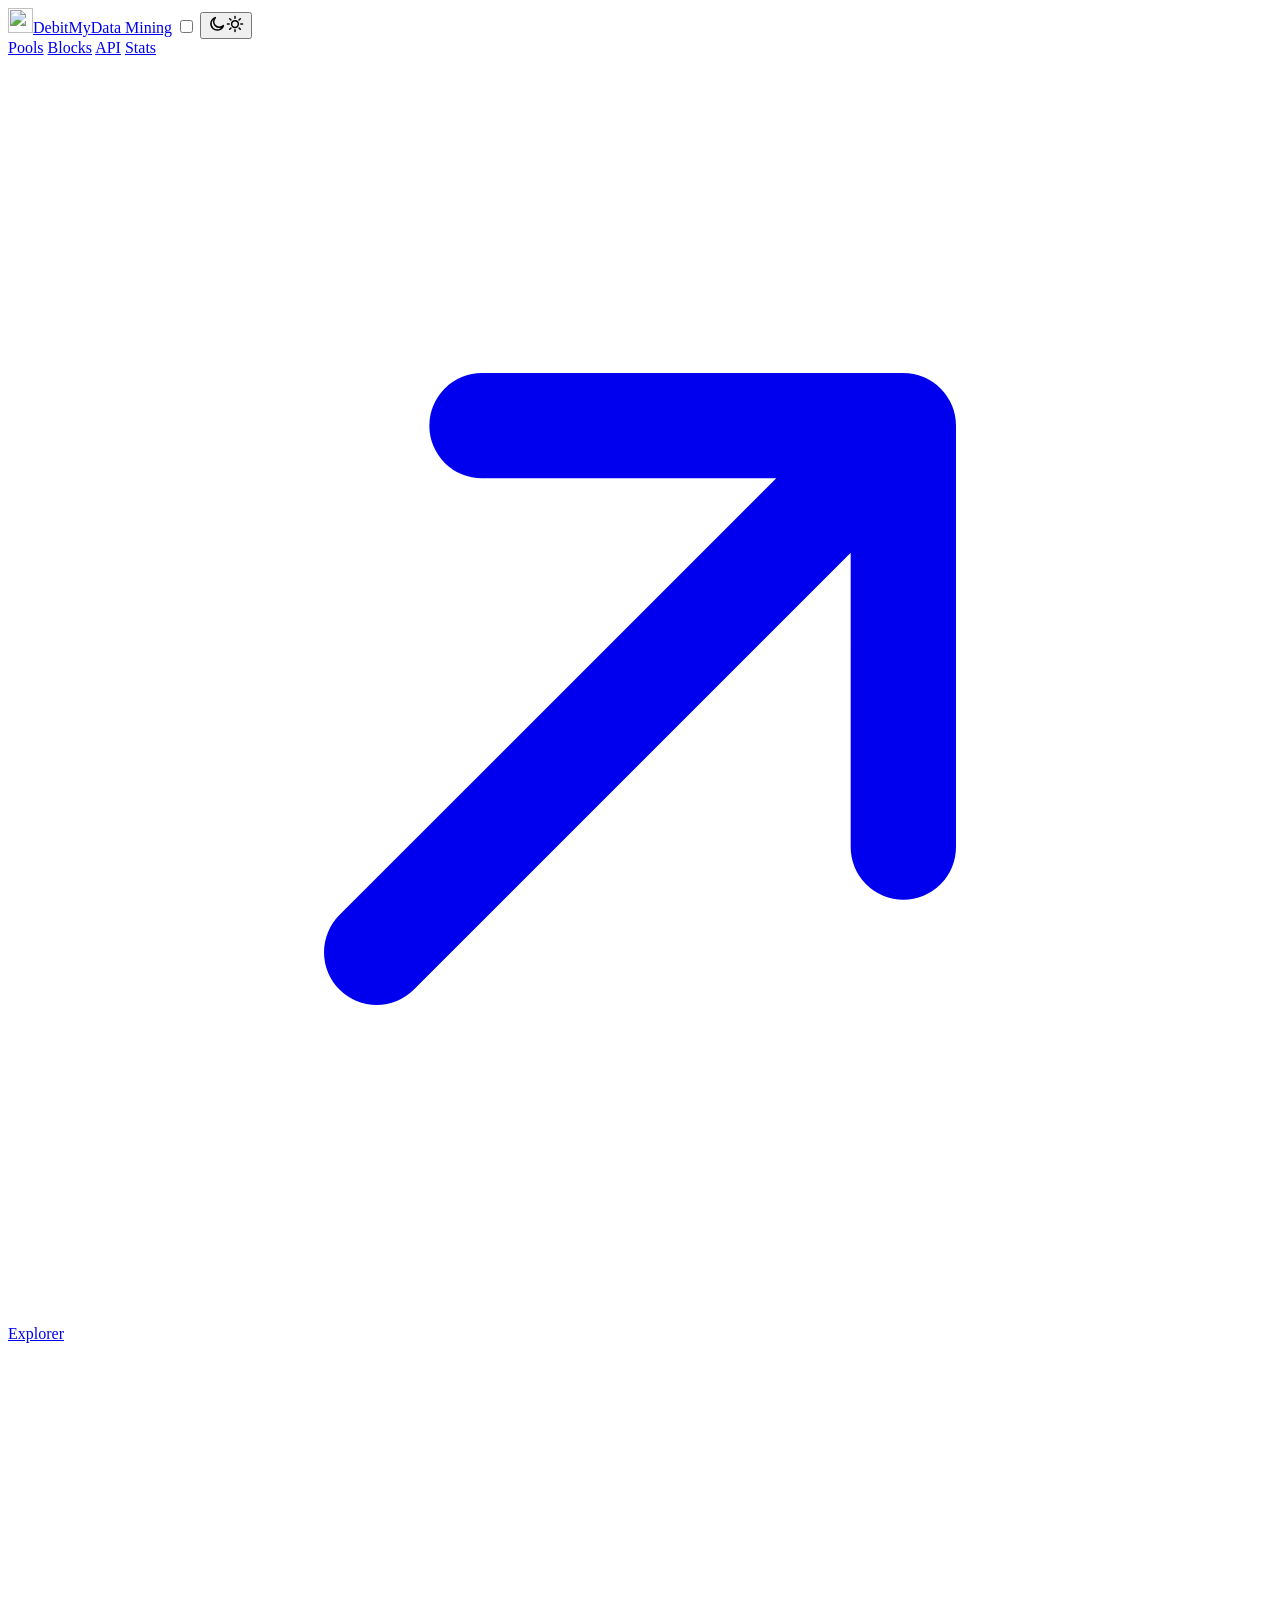
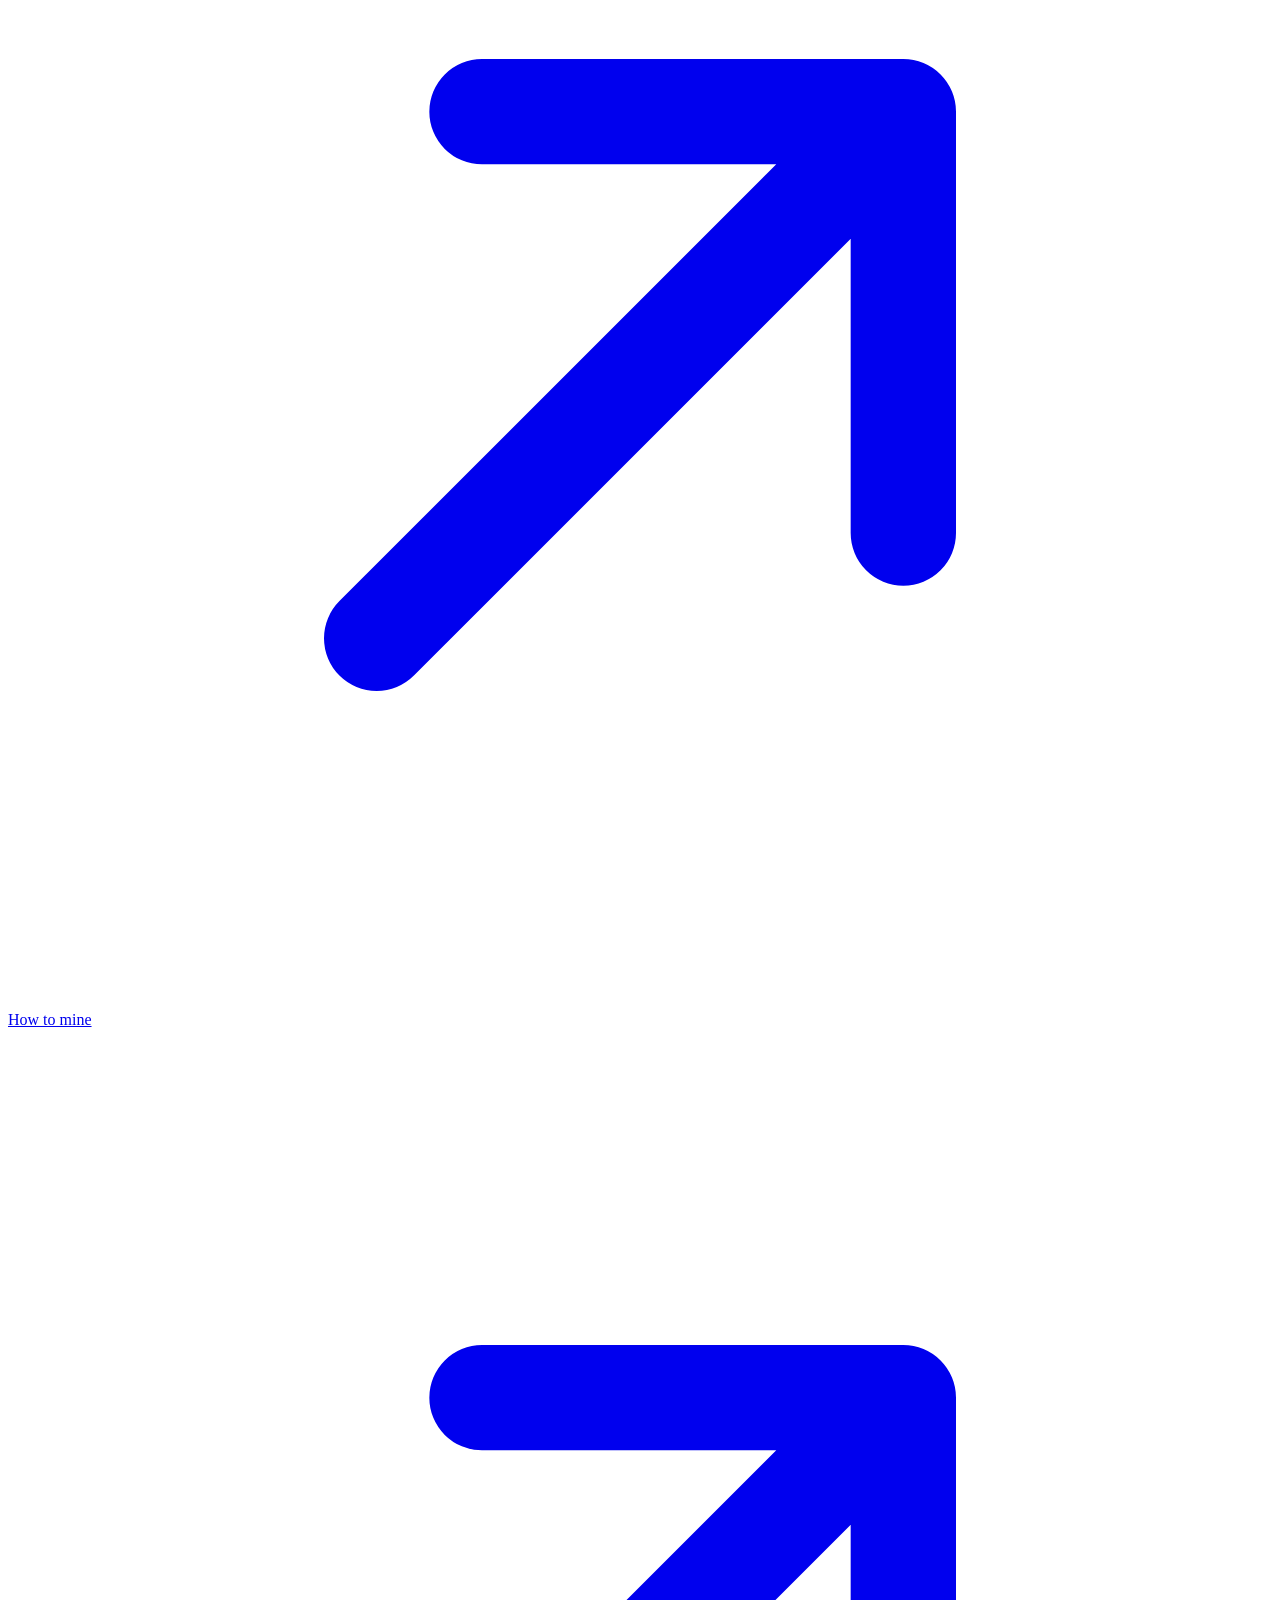
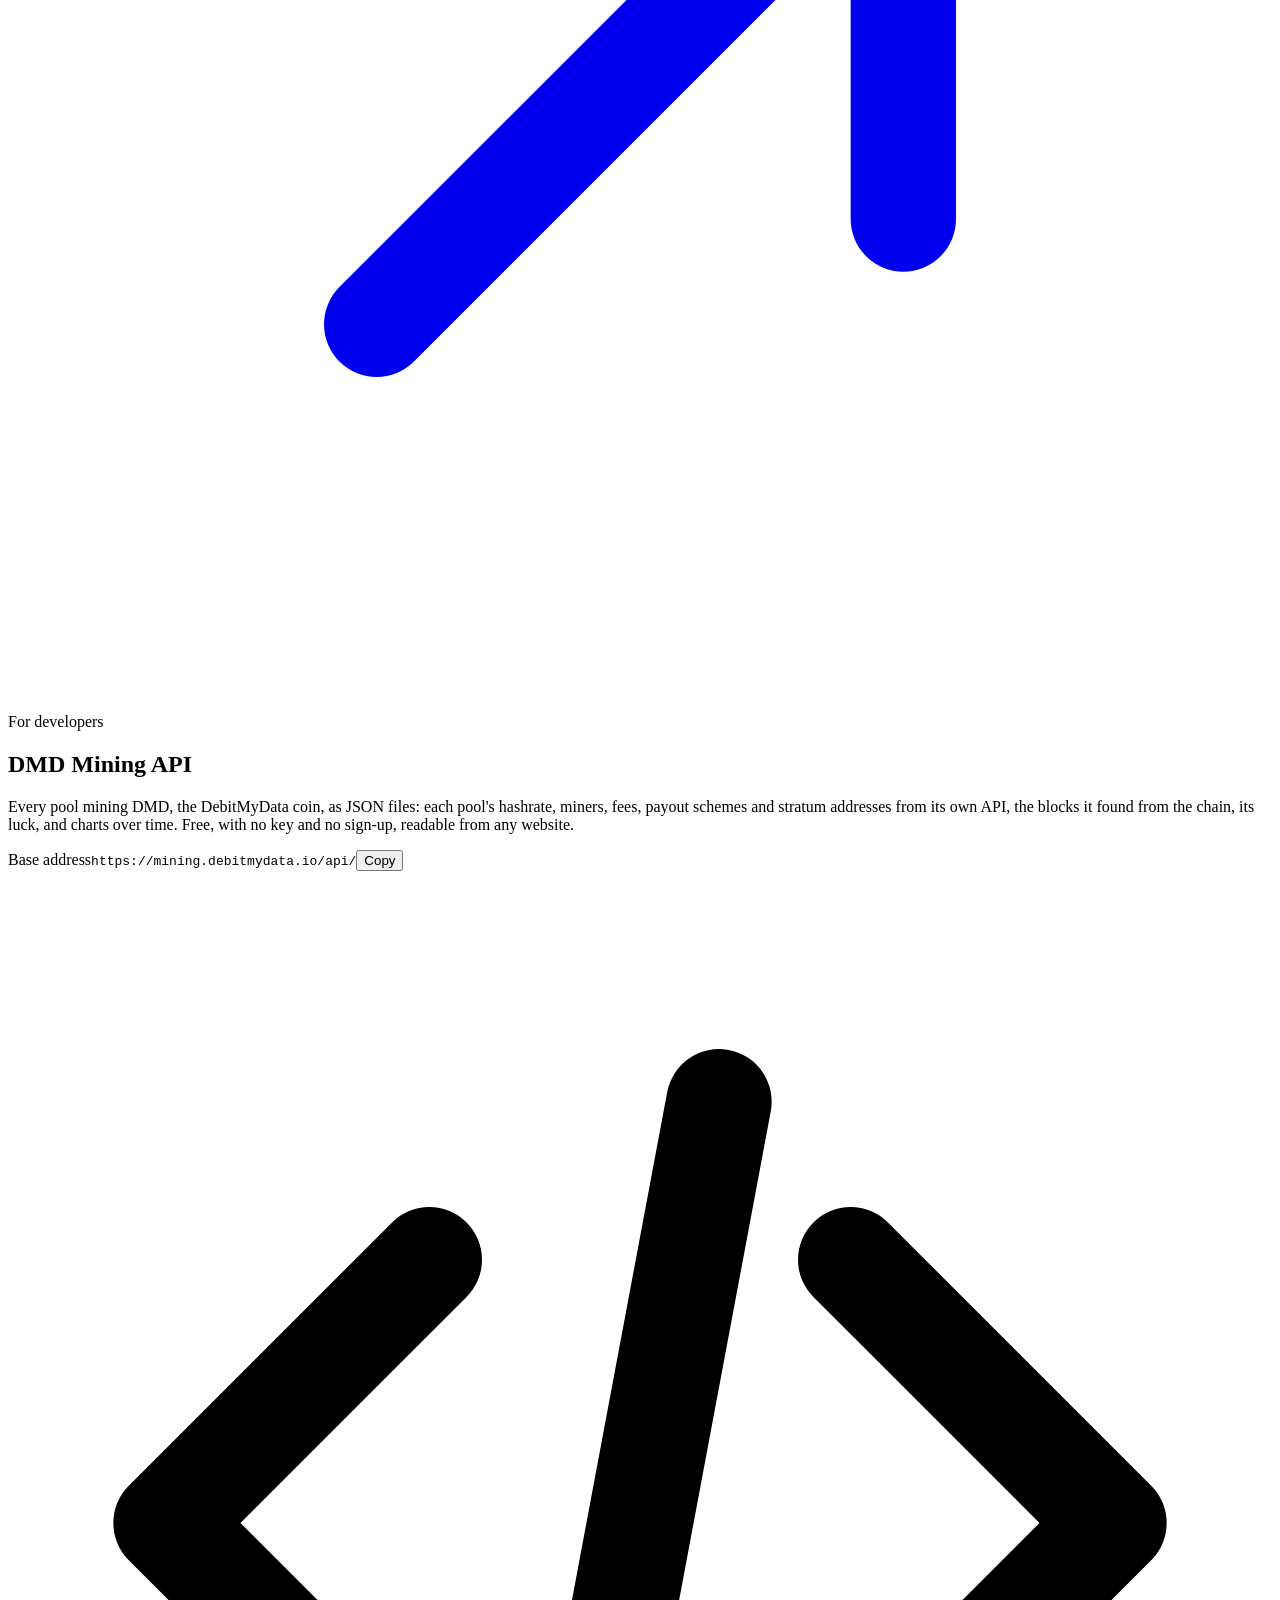
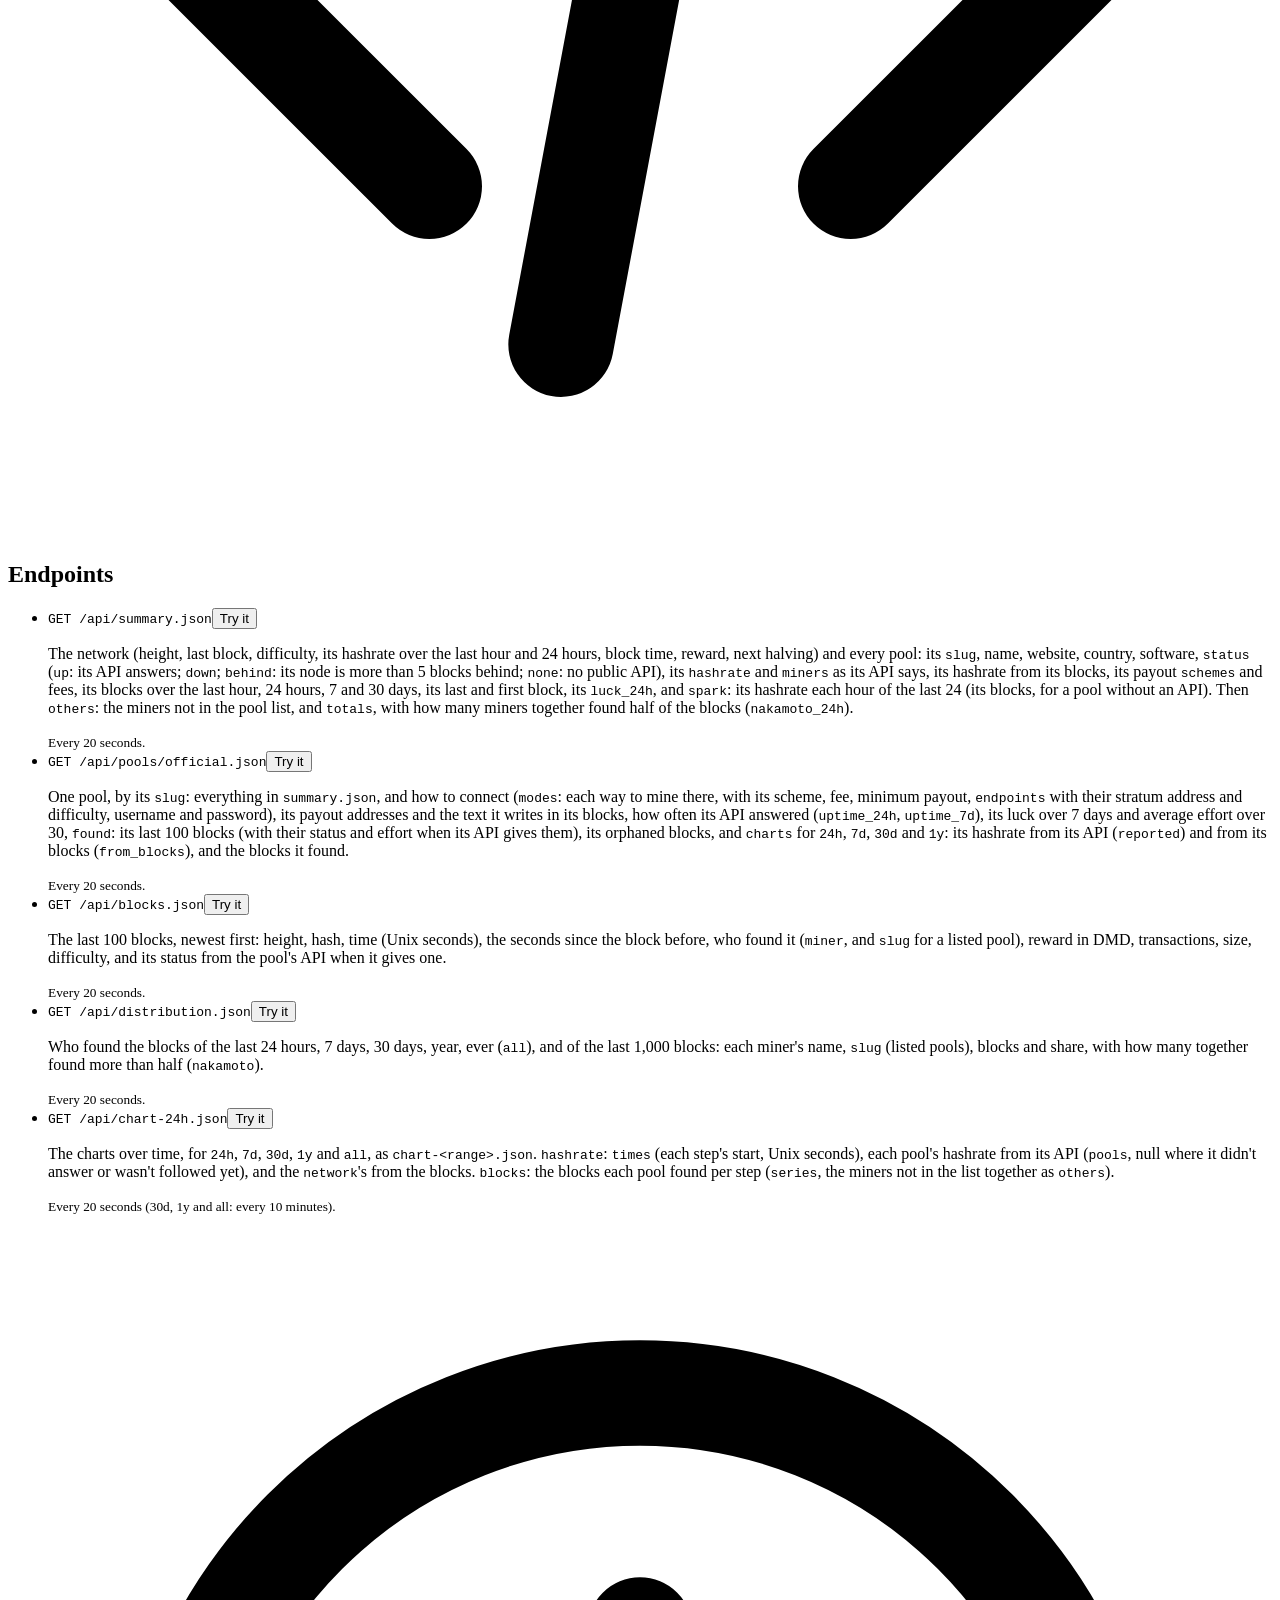
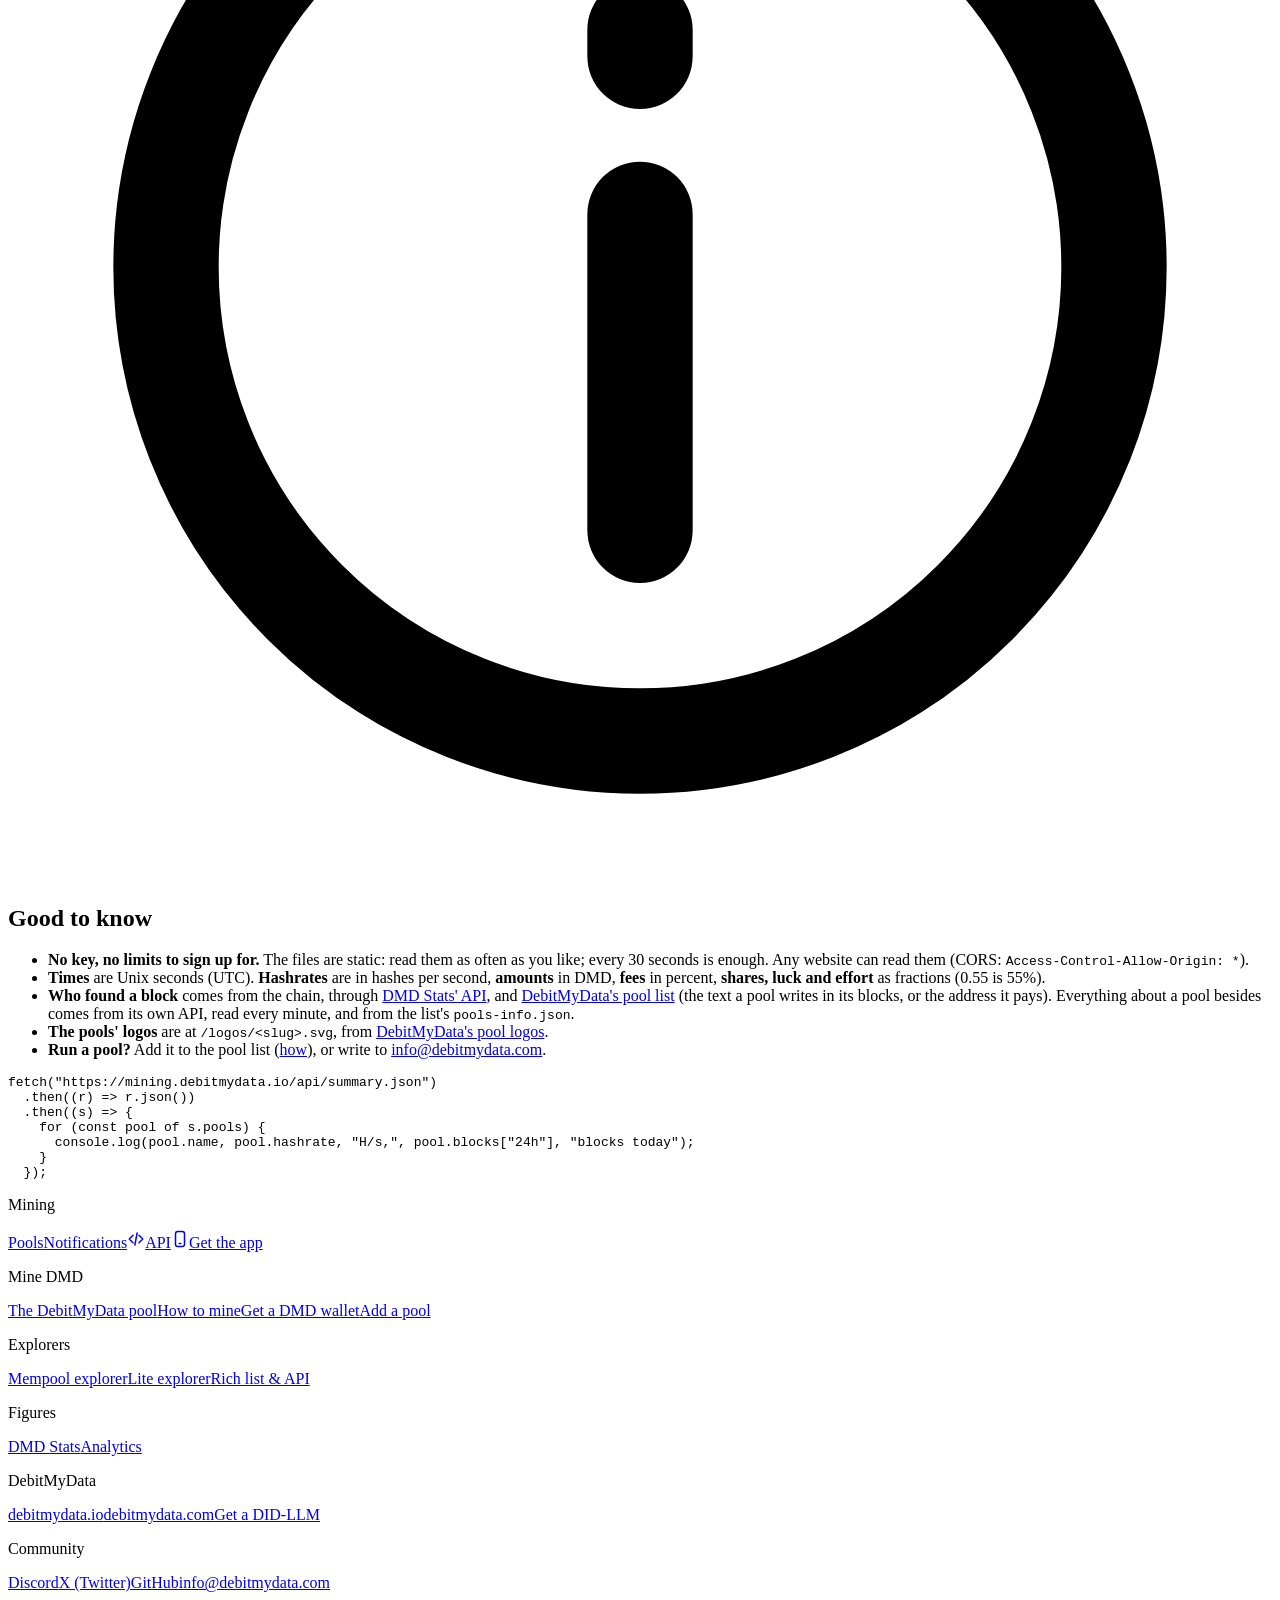
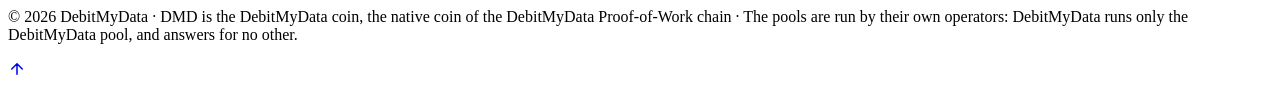
==== web/api.html @ f402c526 "DMD Mining 1.0.0: every pool mining DMD, live" ====
<!doctype html>
<html lang="en">
<head>
<meta charset="utf-8">
<meta name="viewport" content="width=device-width, initial-scale=1">
<script src="/js/early.js?v=1"></script>
<title>API · DMD Mining</title>
<link rel="manifest" href="/manifest.json">
<meta name="mobile-web-app-capable" content="yes">
<meta name="apple-mobile-web-app-capable" content="yes">
<meta name="apple-mobile-web-app-title" content="DMD Mining">
<meta name="apple-mobile-web-app-status-bar-style" content="default">
<link rel="apple-touch-icon" href="/images/app/apple-touch-icon.png?v=1">
<link rel="icon" type="image/png" sizes="192x192" href="/images/app/icon-192.png?v=1">
<link rel="icon" href="/favicon.ico" sizes="32x32">
<meta name="description" content="The DMD Mining API: every pool mining DMD, the DebitMyData coin, as JSON: hashrate, blocks, fees, stratum addresses, charts. Free, no key.">
<meta name="theme-color" content="#ffffff">
<meta property="og:type" content="website">
<meta property="og:title" content="DMD Mining: every DebitMyData mining pool">
<meta property="og:description" content="The pools mining DMD, live: hashrate, blocks found, fees, stratum addresses, notifications.">
<meta property="og:image" content="https://mining.debitmydata.io/images/app/icon-512.png?v=1">
<meta property="og:url" content="https://mining.debitmydata.io/api/">
<link rel="preload" href="/fonts/inter-wght.woff2" as="font" type="font/woff2" crossorigin>
<link rel="preload" href="/fonts/sora-wght.woff2" as="font" type="font/woff2" crossorigin>
<link rel="stylesheet" href="/css/base.css?v=1">
<link rel="stylesheet" href="/css/aurora.css?v=1">
<link rel="stylesheet" href="/css/mining.css?v=1">
</head>
<body class="dmd" id="top">
<header class="dmd-topbar"><div class="dmd-in">
<a class="dmd-brand" href="/"><img src="/images/dmd-mining-25.png" srcset="/images/dmd-mining-25.png 1x, /images/dmd-mining-50.png 2x, /images/dmd-mining-75.png 3x" width="25" height="25" alt="">DebitMyData <span class="dmd-tag">Mining</span></a>
<input type="checkbox" id="dmd-menu-toggle" class="dmd-menu-toggle" aria-label="Menu" aria-controls="dmd-menu">
<label for="dmd-menu-toggle" class="dmd-menu-button" aria-hidden="true"><span></span></label>
<button type="button" id="dmd-theme-toggle" class="dmd-theme-toggle" aria-label="Switch between the light and dark themes"><svg class="dmd-moon" viewBox="0 0 24 24" width="18" height="18" fill="none" stroke="currentColor" stroke-width="2" stroke-linecap="round" stroke-linejoin="round" aria-hidden="true" focusable="false"><path d="M20.5 14.2A8.5 8.5 0 1 1 9.8 3.5a6.8 6.8 0 0 0 10.7 10.7z"/></svg><svg class="dmd-sun" viewBox="0 0 24 24" width="18" height="18" fill="none" stroke="currentColor" stroke-width="2" stroke-linecap="round" stroke-linejoin="round" aria-hidden="true" focusable="false"><circle cx="12" cy="12" r="4.5"/><path d="M12 2v2.2M12 19.8V22M4.9 4.9l1.6 1.6M17.5 17.5l1.6 1.6M2 12h2.2M19.8 12H22M4.9 19.1l1.6-1.6M17.5 6.5l1.6-1.6"/></svg></button>
<div class="dmd-bellbox" id="dmd-bellbox" hidden>
<button type="button" class="dmd-bell" id="dmd-bell" data-unread="0" aria-haspopup="true" aria-expanded="false" aria-controls="dmd-bell-panel" title="Notifications" aria-label="Notifications"><svg viewBox="0 0 24 24" width="20" height="20" fill="none" stroke="currentColor" stroke-width="2" stroke-linecap="round" stroke-linejoin="round" aria-hidden="true" focusable="false"><path d="M18 8a6 6 0 0 0-12 0c0 7-3 9-3 9h18s-3-2-3-9"/><path d="M13.7 21a2 2 0 0 1-3.4 0"/></svg><span class="dmd-bell-dot" aria-hidden="true"></span></button>
<div class="dmd-bell-panel" id="dmd-bell-panel" role="region" aria-label="Notifications" hidden>
<div class="dmd-bell-head"><b>Notifications</b><button type="button" class="dmd-bell-all" hidden>Mark all as seen</button></div>
<ul class="dmd-bell-list"></ul><p class="dmd-bell-empty">Loading…</p>
<div class="dmd-bell-actions" hidden><button type="button" class="dmd-button dmd-bell-on">Turn on notifications</button></div>
<div class="dmd-bell-foot"><a class="dmd-bell-settings" href="/#notifications">Notification settings</a>
<span class="dmd-bell-tools"><button type="button" class="dmd-bell-test" hidden>Send a test notice</button><button type="button" class="dmd-bell-off" hidden>Turn off</button></span></div>
</div></div>
<nav id="dmd-menu" class="dmd-nav" aria-label="DMD Mining">
<a href="/">Pools</a>
<a href="/#blocks">Blocks</a>
<a href="/api/" class="on" aria-current="page">API</a>
<a href="https://stats.debitmydata.io/" target="_blank" rel="noopener">Stats <svg viewBox="0 0 24 24" fill="none" stroke="currentColor" stroke-width="2" stroke-linecap="round" stroke-linejoin="round" aria-hidden="true" focusable="false"><path d="M7 17L17 7M9 7h8v8"/></svg></a>
<a href="https://mempool.debitmydata.io/" target="_blank" rel="noopener">Explorer <svg viewBox="0 0 24 24" fill="none" stroke="currentColor" stroke-width="2" stroke-linecap="round" stroke-linejoin="round" aria-hidden="true" focusable="false"><path d="M7 17L17 7M9 7h8v8"/></svg></a>
<a class="dmd-cta" href="https://debitmydata.io/#mining" target="_blank" rel="noopener">How to mine <svg viewBox="0 0 24 24" fill="none" stroke="currentColor" stroke-width="2" stroke-linecap="round" stroke-linejoin="round" aria-hidden="true" focusable="false"><path d="M7 17L17 7M9 7h8v8"/></svg></a>
</nav></div></header>

<main><div class="content-inner">
<section class="dmd-hero dmd-hero-api">
<div>
<p class="dmd-eyebrow">For developers</p>
<h1>DMD Mining API</h1>
<p class="dmd-lead">Every pool mining DMD, the DebitMyData coin, as JSON files: each pool's hashrate, miners, fees, payout schemes and stratum addresses from its own API, the blocks it found from the chain, its luck, and charts over time. Free, with no key and no sign-up, readable from any website.</p>
</div>
<div class="dmd-api-base"><span class="dmd-label">Base address</span><code>https://mining.debitmydata.io/api/</code><button type="button" class="dmd-copy-base" data-copy="https://mining.debitmydata.io/api/">Copy</button></div>
</section>

<section class="dmd-card" aria-labelledby="ep-title">
<div class="dmd-card-head"><h2 id="ep-title"><svg viewBox="0 0 24 24" fill="none" stroke="currentColor" stroke-width="2" stroke-linecap="round" stroke-linejoin="round" aria-hidden="true" focusable="false"><path d="M8 7l-5 5 5 5M16 7l5 5-5 5M13.5 4l-3 16"/></svg>Endpoints</h2></div>
<ul class="dmd-endpoints">
<li class="dmd-endpoint"><div class="dmd-endpoint-head"><code><span class="dmd-get">GET</span> /api/summary.json</code><button type="button" class="dmd-try" data-try="/api/summary.json">Try it</button></div><p>The network (height, last block, difficulty, its hashrate over the last hour and 24 hours, block time, reward, next halving) and every pool: its <code>slug</code>, name, website, country, software, <code>status</code> (<code>up</code>: its API answers; <code>down</code>; <code>behind</code>: its node is more than 5 blocks behind; <code>none</code>: no public API), its <code>hashrate</code> and <code>miners</code> as its API says, its hashrate from its blocks, its payout <code>schemes</code> and fees, its blocks over the last hour, 24 hours, 7 and 30 days, its last and first block, its <code>luck_24h</code>, and <code>spark</code>: its hashrate each hour of the last 24 (its blocks, for a pool without an API). Then <code>others</code>: the miners not in the pool list, and <code>totals</code>, with how many miners together found half of the blocks (<code>nakamoto_24h</code>).</p><small>Every 20 seconds.</small><pre class="dmd-try-out" hidden></pre></li>
<li class="dmd-endpoint"><div class="dmd-endpoint-head"><code><span class="dmd-get">GET</span> /api/pools/official.json</code><button type="button" class="dmd-try" data-try="/api/pools/official.json">Try it</button></div><p>One pool, by its <code>slug</code>: everything in <code>summary.json</code>, and how to connect (<code>modes</code>: each way to mine there, with its scheme, fee, minimum payout, <code>endpoints</code> with their stratum address and difficulty, username and password), its payout addresses and the text it writes in its blocks, how often its API answered (<code>uptime_24h</code>, <code>uptime_7d</code>), its luck over 7 days and average effort over 30, <code>found</code>: its last 100 blocks (with their status and effort when its API gives them), its orphaned blocks, and <code>charts</code> for <code>24h</code>, <code>7d</code>, <code>30d</code> and <code>1y</code>: its hashrate from its API (<code>reported</code>) and from its blocks (<code>from_blocks</code>), and the blocks it found.</p><small>Every 20 seconds.</small><pre class="dmd-try-out" hidden></pre></li>
<li class="dmd-endpoint"><div class="dmd-endpoint-head"><code><span class="dmd-get">GET</span> /api/blocks.json</code><button type="button" class="dmd-try" data-try="/api/blocks.json">Try it</button></div><p>The last 100 blocks, newest first: height, hash, time (Unix seconds), the seconds since the block before, who found it (<code>miner</code>, and <code>slug</code> for a listed pool), reward in DMD, transactions, size, difficulty, and its status from the pool's API when it gives one.</p><small>Every 20 seconds.</small><pre class="dmd-try-out" hidden></pre></li>
<li class="dmd-endpoint"><div class="dmd-endpoint-head"><code><span class="dmd-get">GET</span> /api/distribution.json</code><button type="button" class="dmd-try" data-try="/api/distribution.json">Try it</button></div><p>Who found the blocks of the last 24 hours, 7 days, 30 days, year, ever (<code>all</code>), and of the last 1,000 blocks: each miner's name, <code>slug</code> (listed pools), blocks and share, with how many together found more than half (<code>nakamoto</code>).</p><small>Every 20 seconds.</small><pre class="dmd-try-out" hidden></pre></li>
<li class="dmd-endpoint"><div class="dmd-endpoint-head"><code><span class="dmd-get">GET</span> /api/chart-24h.json</code><button type="button" class="dmd-try" data-try="/api/chart-24h.json">Try it</button></div><p>The charts over time, for <code>24h</code>, <code>7d</code>, <code>30d</code>, <code>1y</code> and <code>all</code>, as <code>chart-&lt;range&gt;.json</code>. <code>hashrate</code>: <code>times</code> (each step's start, Unix seconds), each pool's hashrate from its API (<code>pools</code>, null where it didn't answer or wasn't followed yet), and the <code>network</code>'s from the blocks. <code>blocks</code>: the blocks each pool found per step (<code>series</code>, the miners not in the list together as <code>others</code>).</p><small>Every 20 seconds (30d, 1y and all: every 10 minutes).</small><pre class="dmd-try-out" hidden></pre></li>
</ul>
</section>

<section class="dmd-card" aria-labelledby="notes-title">
<div class="dmd-card-head"><h2 id="notes-title"><svg viewBox="0 0 24 24" fill="none" stroke="currentColor" stroke-width="2" stroke-linecap="round" stroke-linejoin="round" aria-hidden="true" focusable="false"><circle cx="12" cy="12" r="9"/><path d="M12 11v6M12 7.5v.5"/></svg>Good to know</h2></div>
<ul class="dmd-notes-list">
<li><b>No key, no limits to sign up for.</b> The files are static: read them as often as you like; every 30 seconds is enough. Any website can read them (CORS: <code>Access-Control-Allow-Origin: *</code>).</li>
<li><b>Times</b> are Unix seconds (UTC). <b>Hashrates</b> are in hashes per second, <b>amounts</b> in DMD, <b>fees</b> in percent, <b>shares, luck and effort</b> as fractions (0.55 is 55%).</li>
<li><b>Who found a block</b> comes from the chain, through <a href="https://stats.debitmydata.io/api/" target="_blank" rel="noopener">DMD Stats' API</a>, and <a href="https://github.com/DebitMyData-PoW/mining-pools" target="_blank" rel="noopener">DebitMyData's pool list</a> (the text a pool writes in its blocks, or the address it pays). Everything about a pool besides comes from its own API, read every minute, and from the list's <code>pools-info.json</code>.</li>
<li><b>The pools' logos</b> are at <code>/logos/&lt;slug&gt;.svg</code>, from <a href="https://github.com/DebitMyData-PoW/mining-pool-logos" target="_blank" rel="noopener">DebitMyData's pool logos</a>.</li>
<li><b>Run a pool?</b> Add it to the pool list (<a href="https://github.com/DebitMyData-PoW/mining-pools#readme" target="_blank" rel="noopener">how</a>), or write to <a href="mailto:info@debitmydata.com">info@debitmydata.com</a>.</li>
</ul>
</section>

<pre class="dmd-example"><code>fetch("https://mining.debitmydata.io/api/summary.json")
  .then((r) =&gt; r.json())
  .then((s) =&gt; {
    for (const pool of s.pools) {
      console.log(pool.name, pool.hashrate, "H/s,", pool.blocks["24h"], "blocks today");
    }
  });</code></pre>
</div></main>

<footer class="dmd-footer" id="dmd-footer"><div class="dmd-in"><div class="dmd-cols">
<div class="dmd-col"><p class="dmd-head">Mining</p><a href="/">Pools</a><a href="/#notifications">Notifications</a><a class="dmd-pill-link dmd-api-link" href="/api/"><svg viewBox="0 0 24 24" width="18" height="18" fill="none" stroke="currentColor" stroke-width="2" stroke-linecap="round" stroke-linejoin="round" aria-hidden="true" focusable="false"><path d="M8 7l-5 5 5 5M16 7l5 5-5 5M13.5 4l-3 16"/></svg>API</a><a class="dmd-get-app" href="#get-the-app"><svg viewBox="0 0 24 24" width="18" height="18" fill="none" stroke="currentColor" stroke-width="2" stroke-linecap="round" stroke-linejoin="round" aria-hidden="true" focusable="false"><rect x="6" y="2" width="12" height="20" rx="3"/><path d="M11 18h2"/></svg>Get the app</a></div>
<div class="dmd-col"><p class="dmd-head">Mine DMD</p><a href="https://pool.debitmydata.io/" target="_blank" rel="noopener">The DebitMyData pool</a><a href="https://debitmydata.io/#mining" target="_blank" rel="noopener">How to mine</a><a href="https://debitmydata.io/#wallets" target="_blank" rel="noopener">Get a DMD wallet</a><a href="https://github.com/DebitMyData-PoW/mining-pools#readme" target="_blank" rel="noopener">Add a pool</a></div>
<div class="dmd-col"><p class="dmd-head">Explorers</p><a href="https://mempool.debitmydata.io/" target="_blank" rel="noopener">Mempool explorer</a><a href="https://chain.debitmydata.io/" target="_blank" rel="noopener">Lite explorer</a><a href="https://explorer.debitmydata.io/" target="_blank" rel="noopener">Rich list &amp; API</a></div>
<div class="dmd-col"><p class="dmd-head">Figures</p><a href="https://stats.debitmydata.io/" target="_blank" rel="noopener">DMD Stats</a><a href="https://analytics.debitmydata.io/" target="_blank" rel="noopener">Analytics</a></div>
<div class="dmd-col"><p class="dmd-head">DebitMyData</p><a href="https://debitmydata.io/" target="_blank" rel="noopener">debitmydata.io</a><a href="https://debitmydata.com/" target="_blank" rel="noopener">debitmydata.com</a><a href="https://id.debitmydata.io/" target="_blank" rel="noopener">Get a DID-LLM</a></div>
<div class="dmd-col"><p class="dmd-head">Community</p><a href="https://discord.gg/PSK436rP4Y" target="_blank" rel="noopener">Discord</a><a href="https://x.com/debitmydataPOW" target="_blank" rel="noopener">X (Twitter)</a><a href="https://github.com/DebitMyData-PoW" target="_blank" rel="noopener">GitHub</a><a href="mailto:info@debitmydata.com">info@debitmydata.com</a></div>
</div>
<p class="dmd-legal">© <span id="dmd-year">2026</span> DebitMyData · DMD is the DebitMyData coin, the native coin of the DebitMyData Proof-of-Work chain · The pools are run by their own operators: DebitMyData runs only the DebitMyData pool, and answers for no other.</p>
</div></footer>
<a class="dmd-to-top" href="#top" aria-label="Back to top" title="Back to top"><svg viewBox="0 0 24 24" width="18" height="18" fill="none" stroke="currentColor" stroke-width="2" stroke-linecap="round" stroke-linejoin="round" aria-hidden="true" focusable="false"><path d="M12 5l-7 7m7-7l7 7M12 5v14"/></svg></a>

<dialog id="dmd-install" class="dmd-install" aria-labelledby="dmd-install-title">
<div class="in">
<button type="button" id="dmd-install-close" class="dmd-install-close" aria-label="Close">&times;</button>
<img src="/images/app/icon-512.png?v=1" alt="" width="112" height="112" loading="lazy" decoding="async">
<h2 id="dmd-install-title" tabindex="-1" autofocus>Get the DMD Mining app</h2>
<p id="dmd-install-how"></p>
<ol id="dmd-install-iphone" class="steps" hidden>
<li><span>Tap <b>Share</b></span><svg viewBox="0 0 24 24" width="22" height="22" aria-hidden="true" focusable="false"><path d="M12 3v12M8 7l4-4 4 4M7 10H6a2 2 0 0 0-2 2v7a2 2 0 0 0 2 2h12a2 2 0 0 0 2-2v-7a2 2 0 0 0-2-2h-1" fill="none" stroke="currentColor" stroke-width="2" stroke-linecap="round" stroke-linejoin="round"/></svg></li>
<li><span>Choose <b>Add to Home Screen</b></span><svg viewBox="0 0 24 24" width="22" height="22" aria-hidden="true" focusable="false"><rect x="4" y="4" width="16" height="16" rx="4" fill="none" stroke="currentColor" stroke-width="2"/><path d="M12 8v8M8 12h8" fill="none" stroke="currentColor" stroke-width="2" stroke-linecap="round"/></svg></li></ol>
<ol id="dmd-install-android" class="steps" hidden>
<li><span>Open the browser's menu <b>&#8942;</b></span></li>
<li><span>Tap <b>Install app</b> or <b>Add to Home screen</b></span></li></ol>
<p id="dmd-install-note" class="note" hidden>Already added it? Open it from your home screen.</p>
<div class="dmd-install-actions">
<button type="button" id="dmd-install-go" class="dmd-button dmd-install-go" hidden>Install the app</button>
<button type="button" id="dmd-install-later" class="dmd-install-later">Not now</button>
</div></div></dialog>

<script src="/js/notify.js?v=1"></script>
<script src="/js/common.js?v=1"></script>
<script src="/js/api.js?v=1"></script>
<script src="/js/install.js?v=1"></script>
</body>
</html>
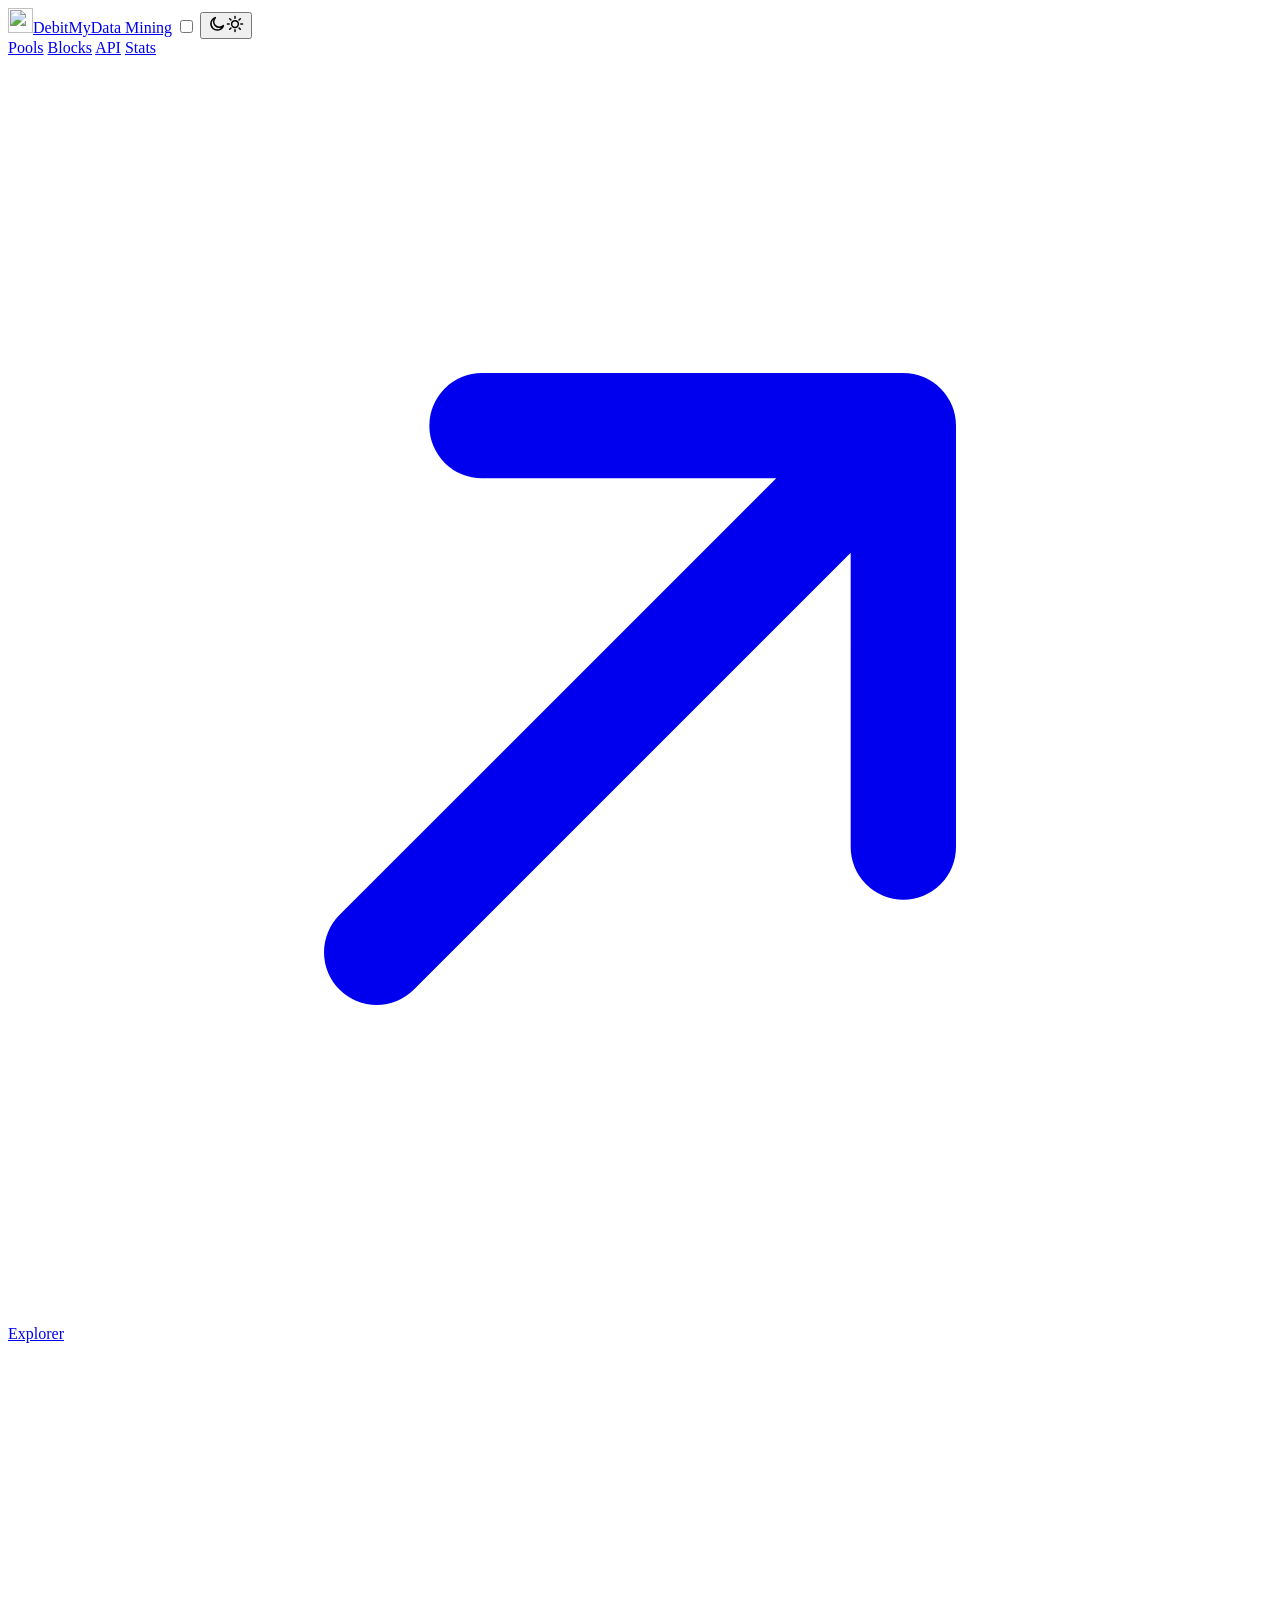
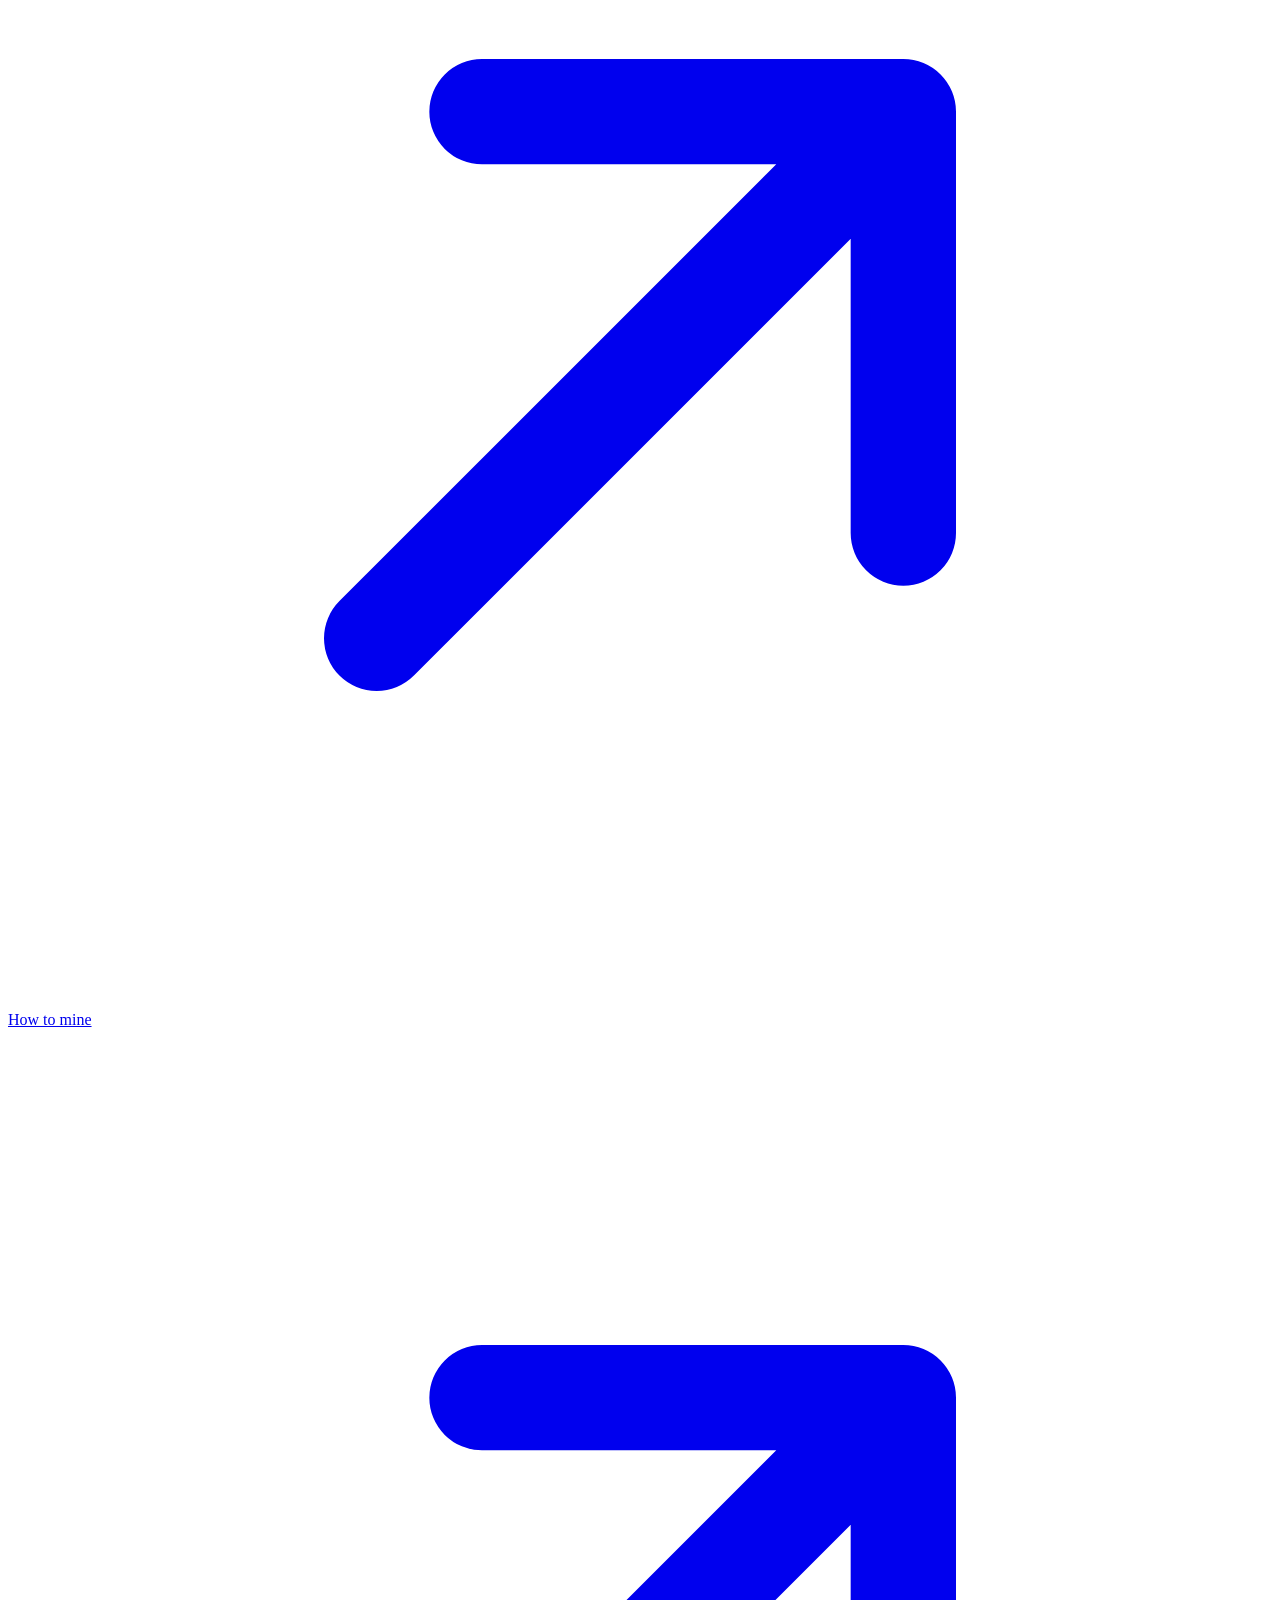
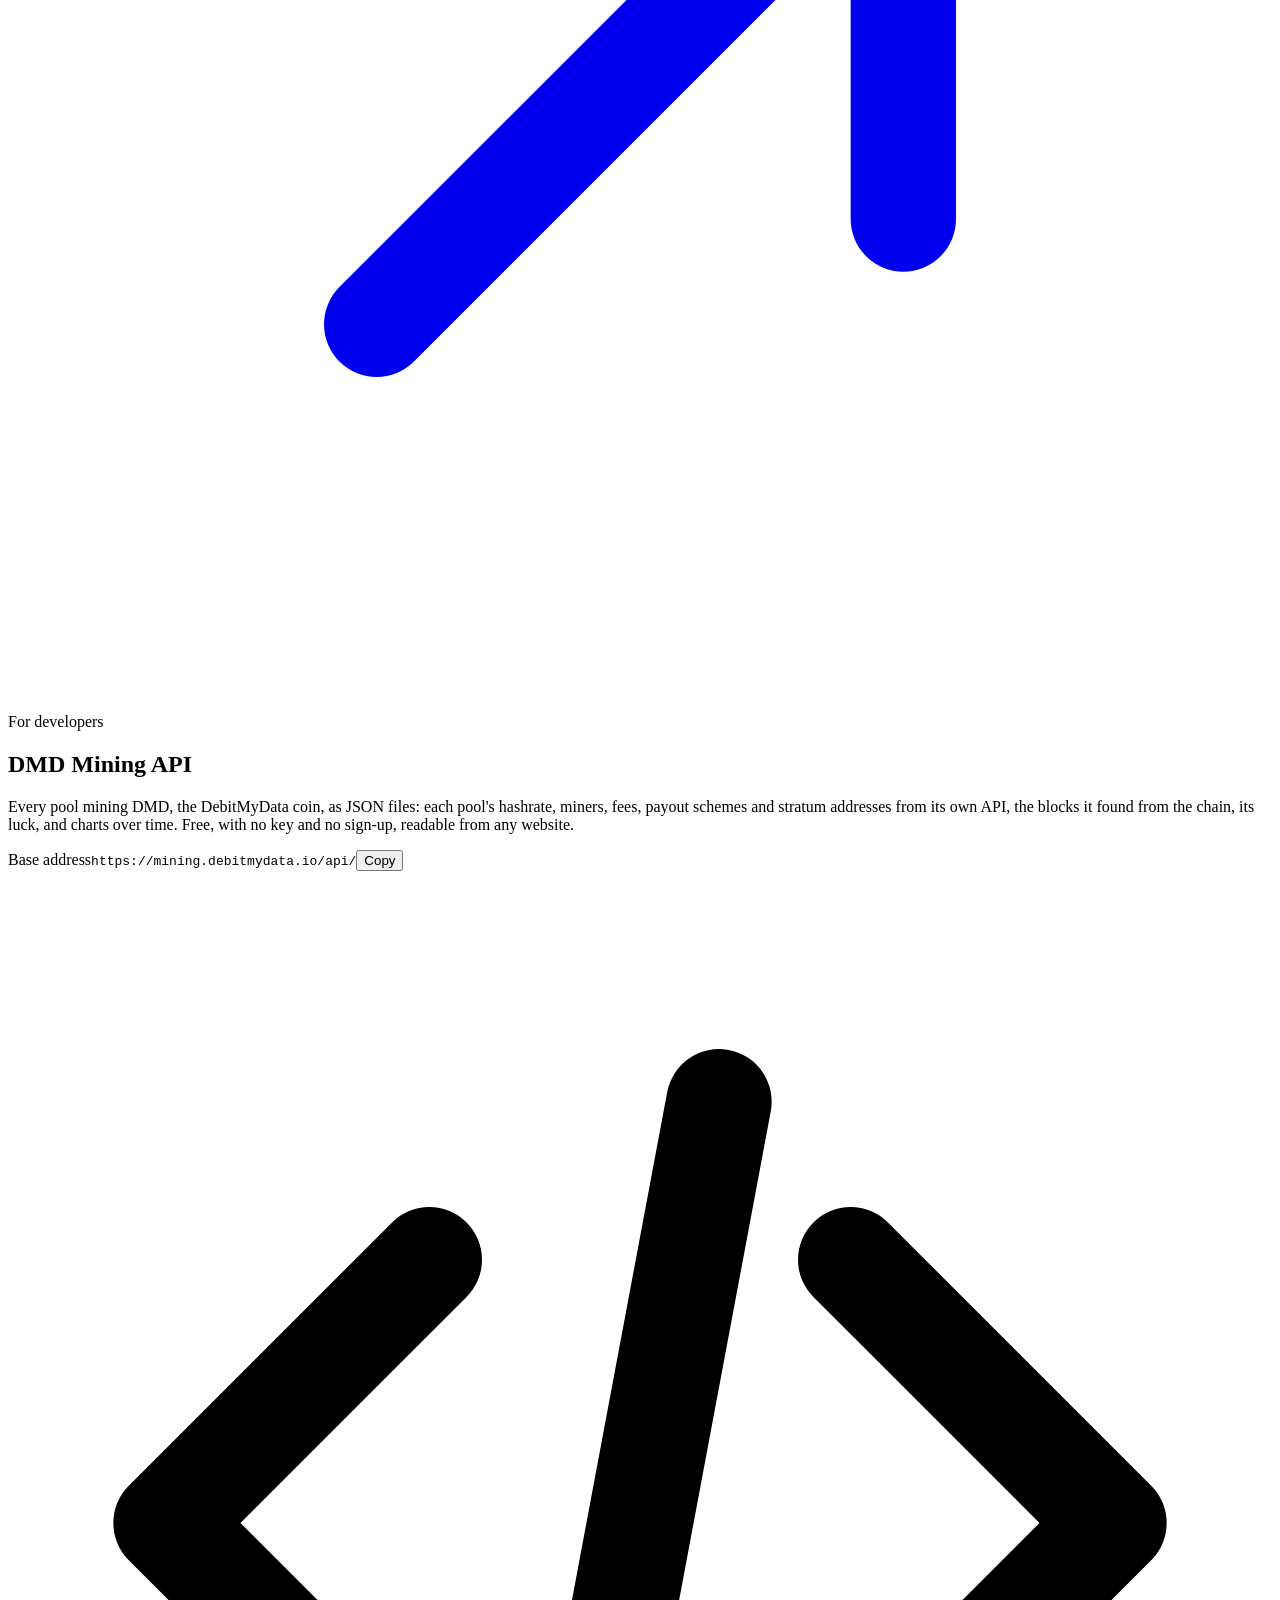
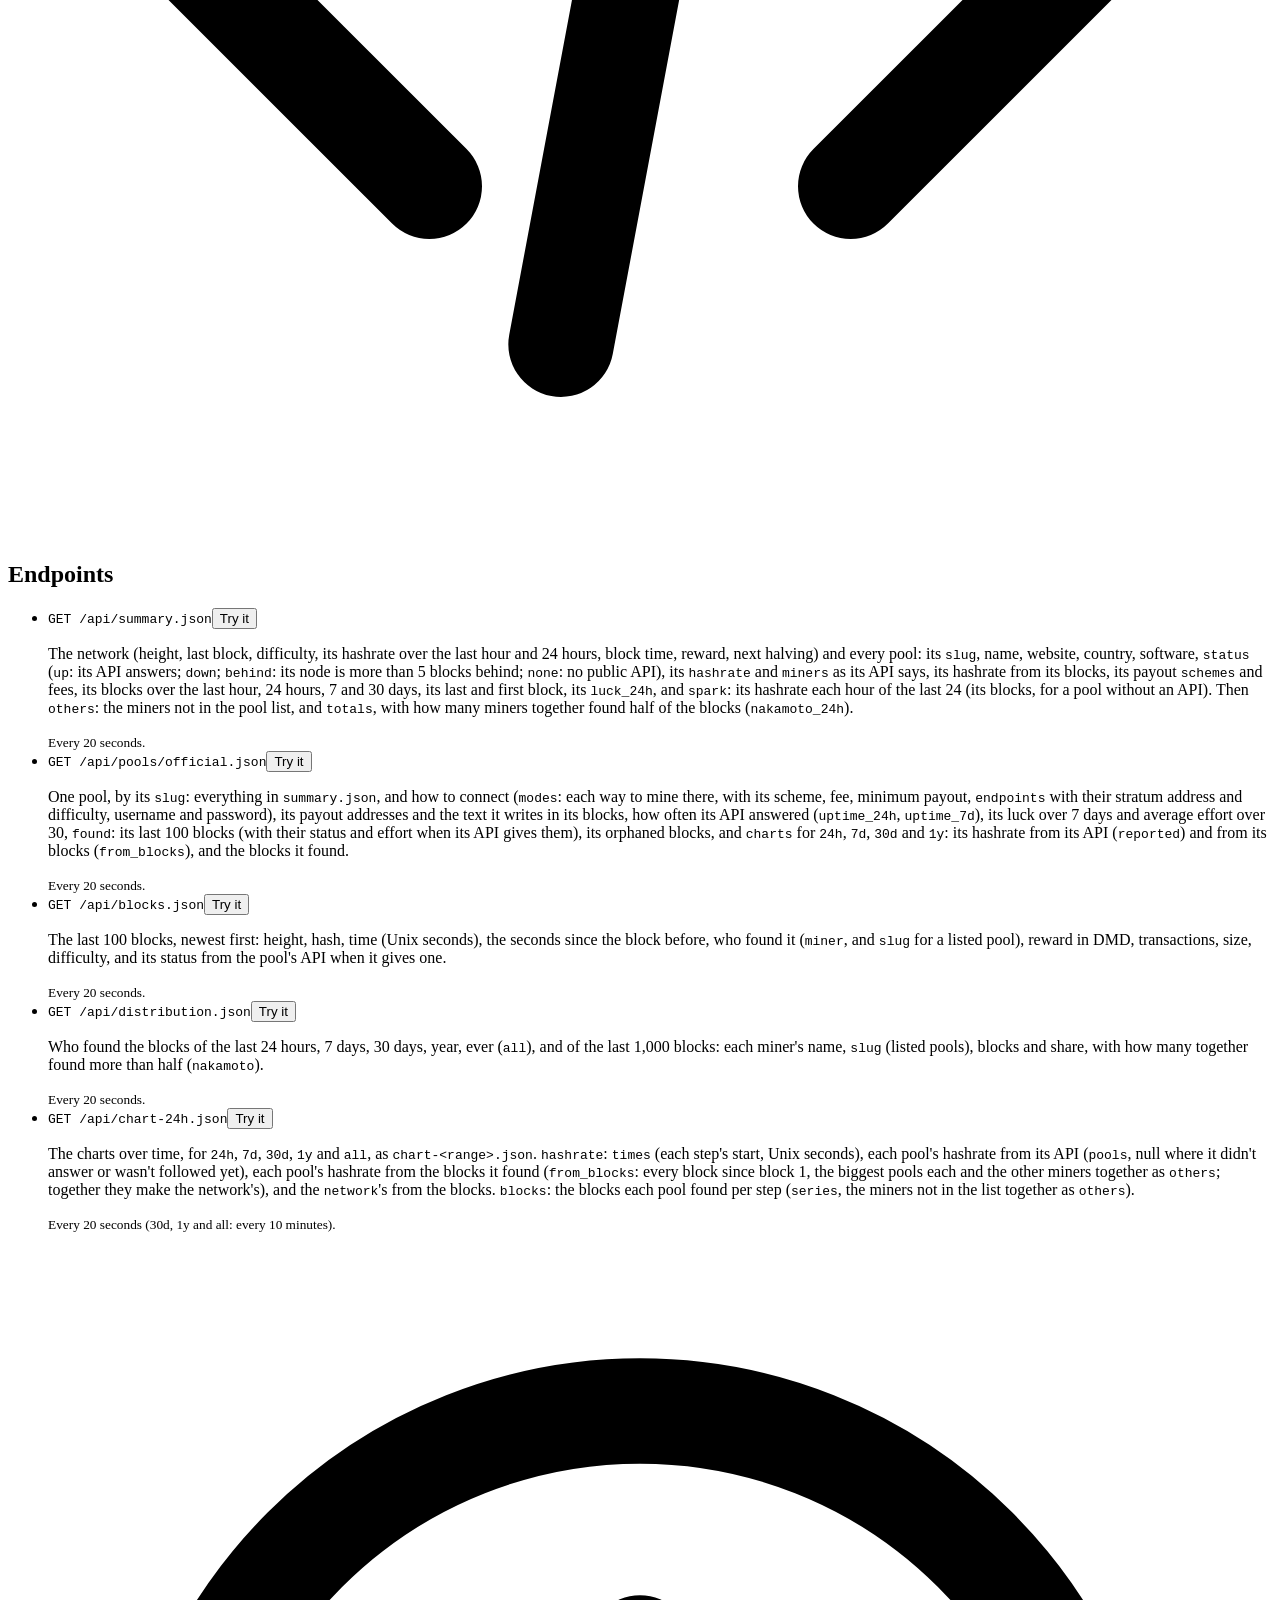
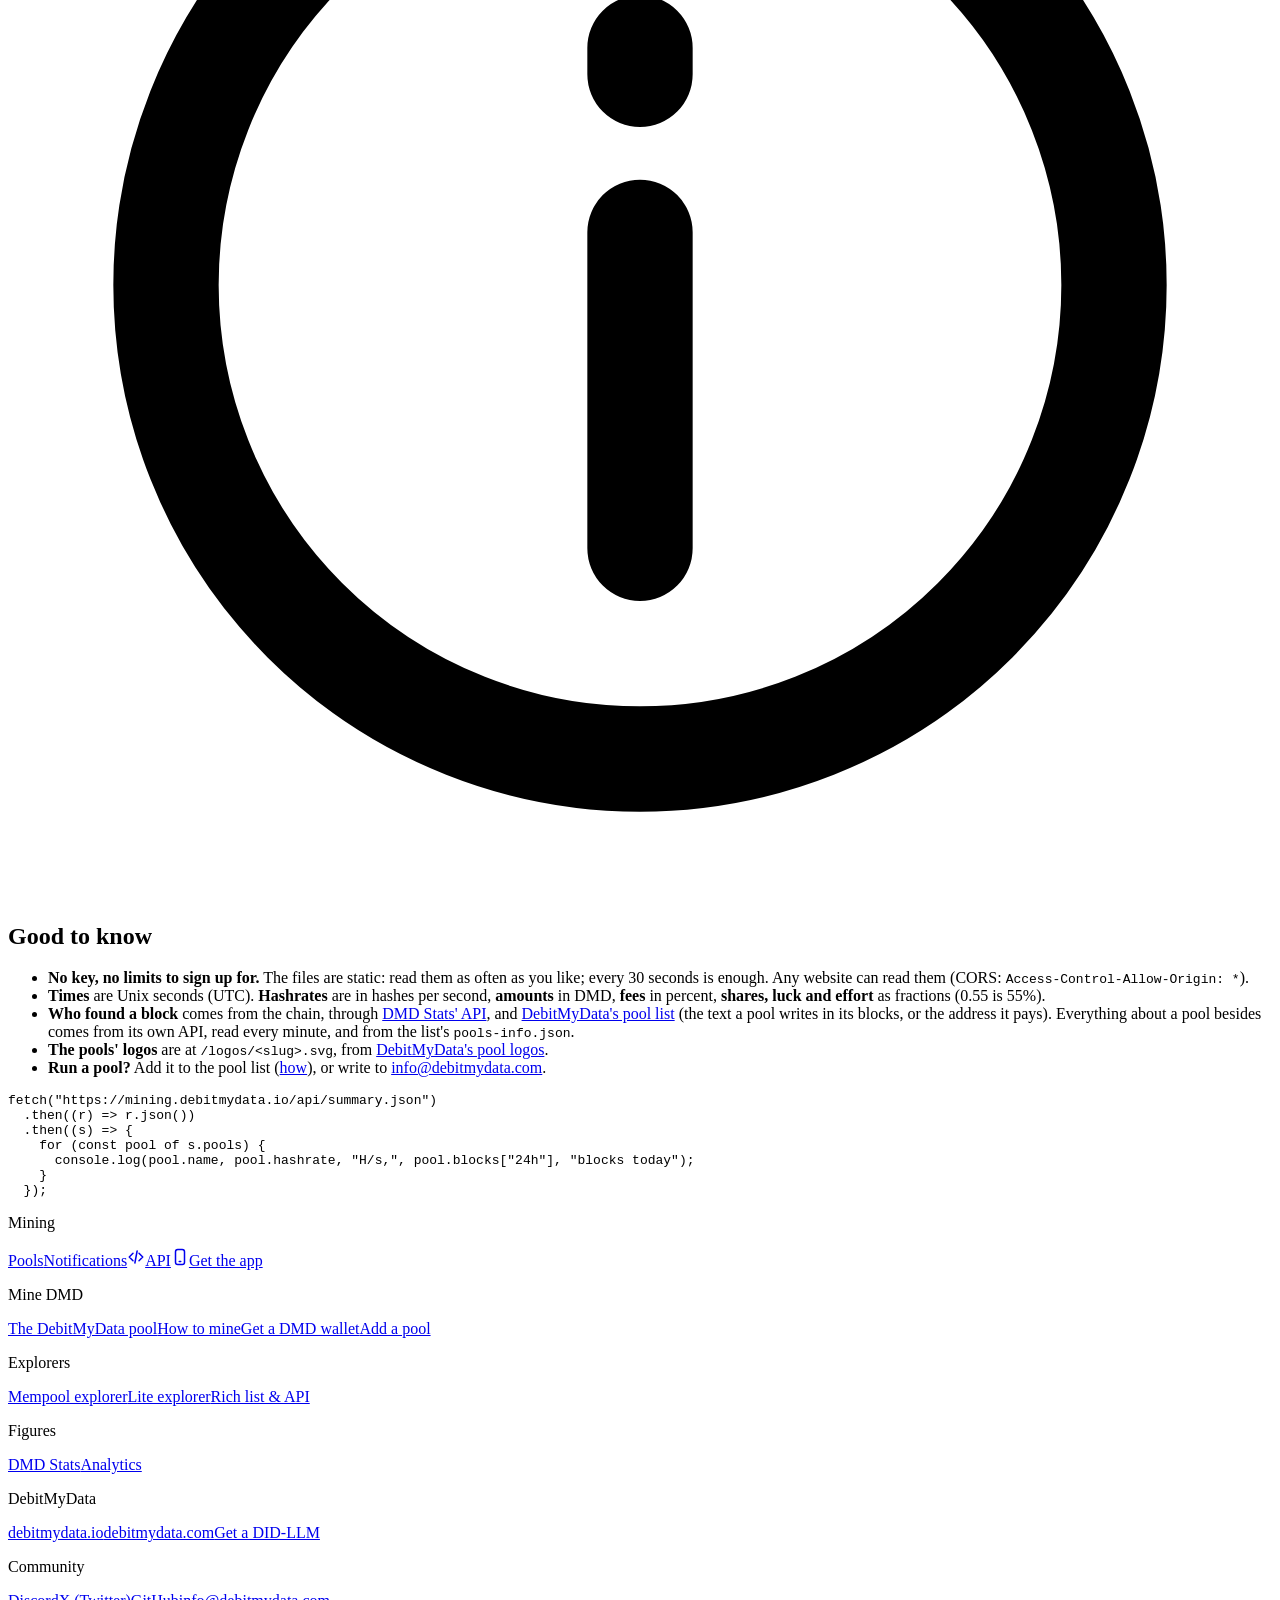
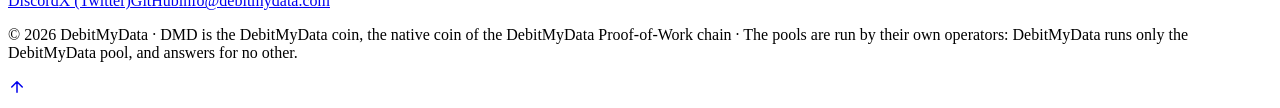
==== commit 04e327b5: "1.0.1: each pool's hashrate from the blocks it found, since block 1" ====
--- a/web/api.html
+++ b/web/api.html
@@ -24,7 +24,7 @@
 <link rel="preload" href="/fonts/sora-wght.woff2" as="font" type="font/woff2" crossorigin>
 <link rel="stylesheet" href="/css/base.css?v=1">
 <link rel="stylesheet" href="/css/aurora.css?v=1">
-<link rel="stylesheet" href="/css/mining.css?v=1">
+<link rel="stylesheet" href="/css/mining.css?v=2">
 </head>
 <body class="dmd" id="top">
 <header class="dmd-topbar"><div class="dmd-in">
@@ -67,7 +67,7 @@
 <li class="dmd-endpoint"><div class="dmd-endpoint-head"><code><span class="dmd-get">GET</span> /api/pools/official.json</code><button type="button" class="dmd-try" data-try="/api/pools/official.json">Try it</button></div><p>One pool, by its <code>slug</code>: everything in <code>summary.json</code>, and how to connect (<code>modes</code>: each way to mine there, with its scheme, fee, minimum payout, <code>endpoints</code> with their stratum address and difficulty, username and password), its payout addresses and the text it writes in its blocks, how often its API answered (<code>uptime_24h</code>, <code>uptime_7d</code>), its luck over 7 days and average effort over 30, <code>found</code>: its last 100 blocks (with their status and effort when its API gives them), its orphaned blocks, and <code>charts</code> for <code>24h</code>, <code>7d</code>, <code>30d</code> and <code>1y</code>: its hashrate from its API (<code>reported</code>) and from its blocks (<code>from_blocks</code>), and the blocks it found.</p><small>Every 20 seconds.</small><pre class="dmd-try-out" hidden></pre></li>
 <li class="dmd-endpoint"><div class="dmd-endpoint-head"><code><span class="dmd-get">GET</span> /api/blocks.json</code><button type="button" class="dmd-try" data-try="/api/blocks.json">Try it</button></div><p>The last 100 blocks, newest first: height, hash, time (Unix seconds), the seconds since the block before, who found it (<code>miner</code>, and <code>slug</code> for a listed pool), reward in DMD, transactions, size, difficulty, and its status from the pool's API when it gives one.</p><small>Every 20 seconds.</small><pre class="dmd-try-out" hidden></pre></li>
 <li class="dmd-endpoint"><div class="dmd-endpoint-head"><code><span class="dmd-get">GET</span> /api/distribution.json</code><button type="button" class="dmd-try" data-try="/api/distribution.json">Try it</button></div><p>Who found the blocks of the last 24 hours, 7 days, 30 days, year, ever (<code>all</code>), and of the last 1,000 blocks: each miner's name, <code>slug</code> (listed pools), blocks and share, with how many together found more than half (<code>nakamoto</code>).</p><small>Every 20 seconds.</small><pre class="dmd-try-out" hidden></pre></li>
-<li class="dmd-endpoint"><div class="dmd-endpoint-head"><code><span class="dmd-get">GET</span> /api/chart-24h.json</code><button type="button" class="dmd-try" data-try="/api/chart-24h.json">Try it</button></div><p>The charts over time, for <code>24h</code>, <code>7d</code>, <code>30d</code>, <code>1y</code> and <code>all</code>, as <code>chart-&lt;range&gt;.json</code>. <code>hashrate</code>: <code>times</code> (each step's start, Unix seconds), each pool's hashrate from its API (<code>pools</code>, null where it didn't answer or wasn't followed yet), and the <code>network</code>'s from the blocks. <code>blocks</code>: the blocks each pool found per step (<code>series</code>, the miners not in the list together as <code>others</code>).</p><small>Every 20 seconds (30d, 1y and all: every 10 minutes).</small><pre class="dmd-try-out" hidden></pre></li>
+<li class="dmd-endpoint"><div class="dmd-endpoint-head"><code><span class="dmd-get">GET</span> /api/chart-24h.json</code><button type="button" class="dmd-try" data-try="/api/chart-24h.json">Try it</button></div><p>The charts over time, for <code>24h</code>, <code>7d</code>, <code>30d</code>, <code>1y</code> and <code>all</code>, as <code>chart-&lt;range&gt;.json</code>. <code>hashrate</code>: <code>times</code> (each step's start, Unix seconds), each pool's hashrate from its API (<code>pools</code>, null where it didn't answer or wasn't followed yet), each pool's hashrate from the blocks it found (<code>from_blocks</code>: every block since block 1, the biggest pools each and the other miners together as <code>others</code>; together they make the network's), and the <code>network</code>'s from the blocks. <code>blocks</code>: the blocks each pool found per step (<code>series</code>, the miners not in the list together as <code>others</code>).</p><small>Every 20 seconds (30d, 1y and all: every 10 minutes).</small><pre class="dmd-try-out" hidden></pre></li>
 </ul>
 </section>
 
@@ -122,7 +122,7 @@
 </div></div></dialog>
 
 <script src="/js/notify.js?v=1"></script>
-<script src="/js/common.js?v=1"></script>
+<script src="/js/common.js?v=2"></script>
 <script src="/js/api.js?v=1"></script>
 <script src="/js/install.js?v=1"></script>
 </body>
